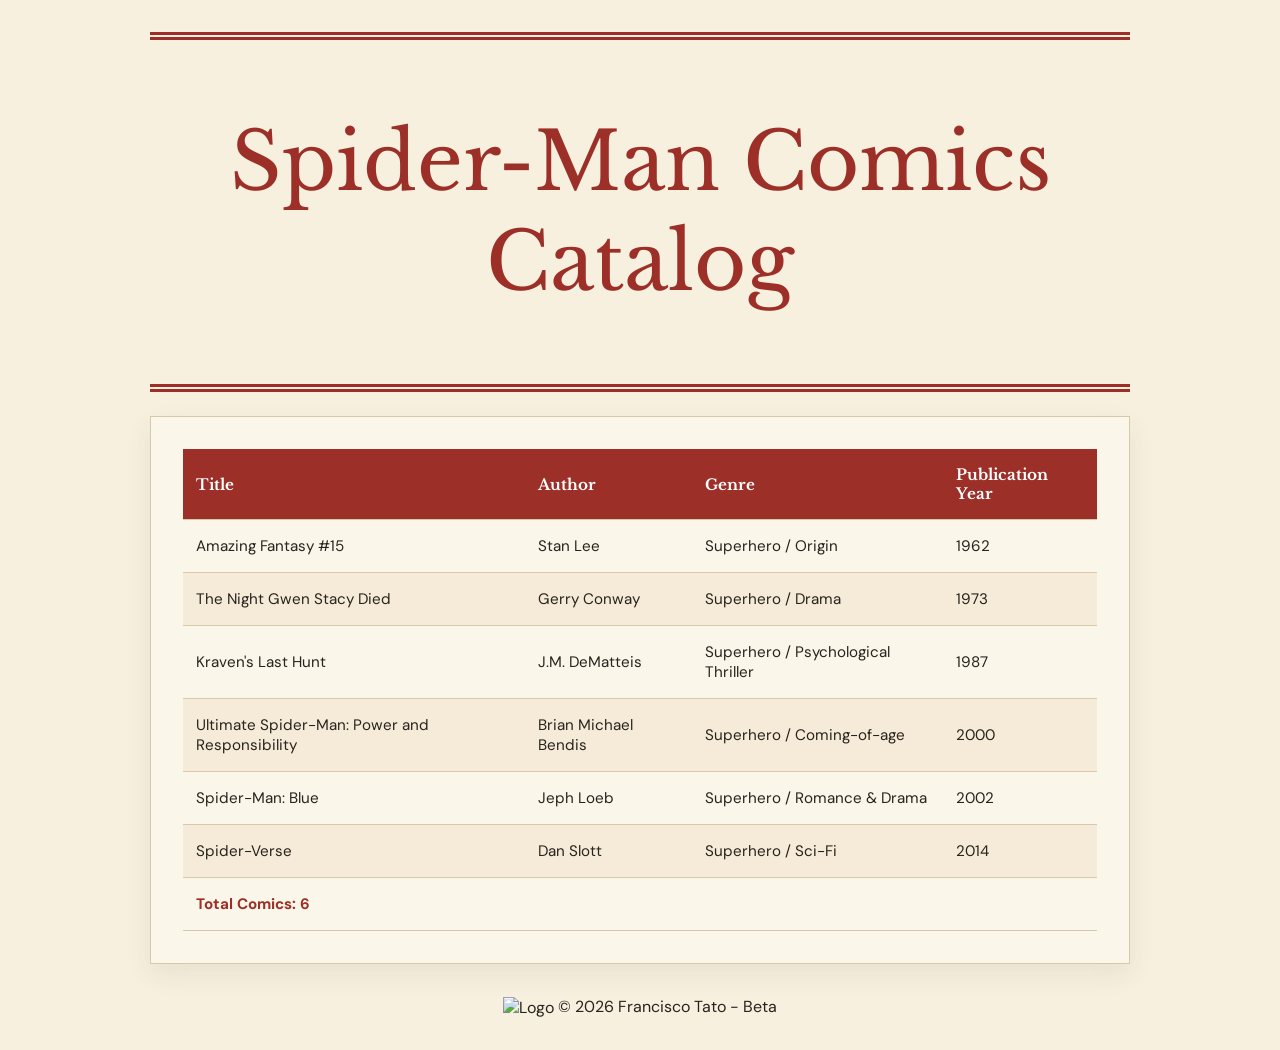
==== comic-catalog.html @ f134501c "Create individual CSS files for each page" ====
<!DOCTYPE html>
<html lang="en">
<head>
    <meta charset="UTF-8">
    <meta name="viewport" content="width=device-width, initial-scale=1.0">
    <link rel="stylesheet" href="css/comic-catalog.css">
    <link rel="shortcut icon" href="assets/images/global/favicon.ico" type="image/x-icon">
    <title>Book Catalog</title>
</head>
<body>
    <div class="container">
        <div class="hero">
            <h1>Spider-Man Comics Catalog</h1>
        </div>
        <div class="card">
            <table>
                <thead>
                    <tr>
                        <th>Title</th>
                        <th>Author</th>
                        <th>Genre</th>
            <th>Publication Year</th>
            </tr>
        </thead>
        <tbody>
            <tr>
                <td>Amazing Fantasy #15</td>
                <td>Stan Lee</td>
                <td>Superhero / Origin</td>
                <td>1962</td>
            </tr>
            <tr>
                <td>The Night Gwen Stacy Died</td>
                <td>Gerry Conway</td>
                <td>Superhero / Drama</td>
                <td>1973</td>
            </tr>
            <tr>
                <td>Kraven's Last Hunt</td>
                <td>J.M. DeMatteis</td>
                <td>Superhero / Psychological Thriller</td>
                <td>1987</td>
            </tr>
            <tr>
                <td>Ultimate Spider-Man: Power and Responsibility</td>
                <td>Brian Michael Bendis</td>
                <td>Superhero / Coming-of-age</td>
                <td>2000</td>
            </tr>
            <tr>
                <td>Spider-Man: Blue</td>
                <td>Jeph Loeb</td>
                <td>Superhero / Romance & Drama</td>
                <td>2002</td>
            </tr>
            <tr>
                <td>Spider-Verse</td>
                <td>Dan Slott</td>
                <td>Superhero / Sci-Fi</td>
                <td>2014</td>
            </tr>
        </tbody>
        <tfoot>
            <tr>
                <td colspan="4">Total Comics: 6</td>
            </tr>
        </tfoot>
    </table>
        </div>
    </div>
    <div class="footer">
        <div class="copyright">
            <img src="assets/images/global/Copyright.png" alt="Logo">
            &copy 2026 Francisco Tato - Beta
        </div>
    </div>
</body>
</html>
---- css/comic-catalog.css ----
@import url("https://fonts.googleapis.com/css2?family=DM+Sans:wght@400;500;700&family=Libre+Baskerville:wght@700&display=swap");

:root { --paper: #f7f0df; --ink: #28231d; --red: #9c2f27; --gold: #c28a3d; --line: #d8c8a9; }
* { box-sizing: border-box; }
body { margin: 0; padding: 2rem 1rem; color: var(--ink); background: var(--paper); font-family: "DM Sans", sans-serif; }
.container { width: min(100%, 980px); margin: auto; }
.hero { margin-bottom: 1.5rem; padding: clamp(2rem, 6vw, 4.5rem) 1rem; border-top: 8px double var(--red); border-bottom: 8px double var(--red); text-align: center; }
h1 { margin: 0; color: var(--red); font: clamp(2.4rem, 7vw, 5rem) "Libre Baskerville", Georgia, serif; }
.card { padding: clamp(1rem, 3vw, 2rem); border: 1px solid var(--line); background: rgba(255,255,255,.35); box-shadow: 0 10px 25px rgba(82,54,18,.08); }
table { width: 100%; border-collapse: collapse; font-size: .95rem; }
th, td { padding: 1rem .8rem; border-bottom: 1px solid var(--line); text-align: left; }
th { color: white; background: var(--red); font-family: "Libre Baskerville", Georgia, serif; }
tr:nth-child(even) { background: rgba(194,138,61,.1); }
tfoot td { color: var(--red); font-weight: 700; }
.footer { margin-top: 2rem; text-align: center; }
.copyright img { width: 20px; vertical-align: middle; }
@media (max-width: 700px) { .card { overflow-x: auto; } table { min-width: 680px; } }
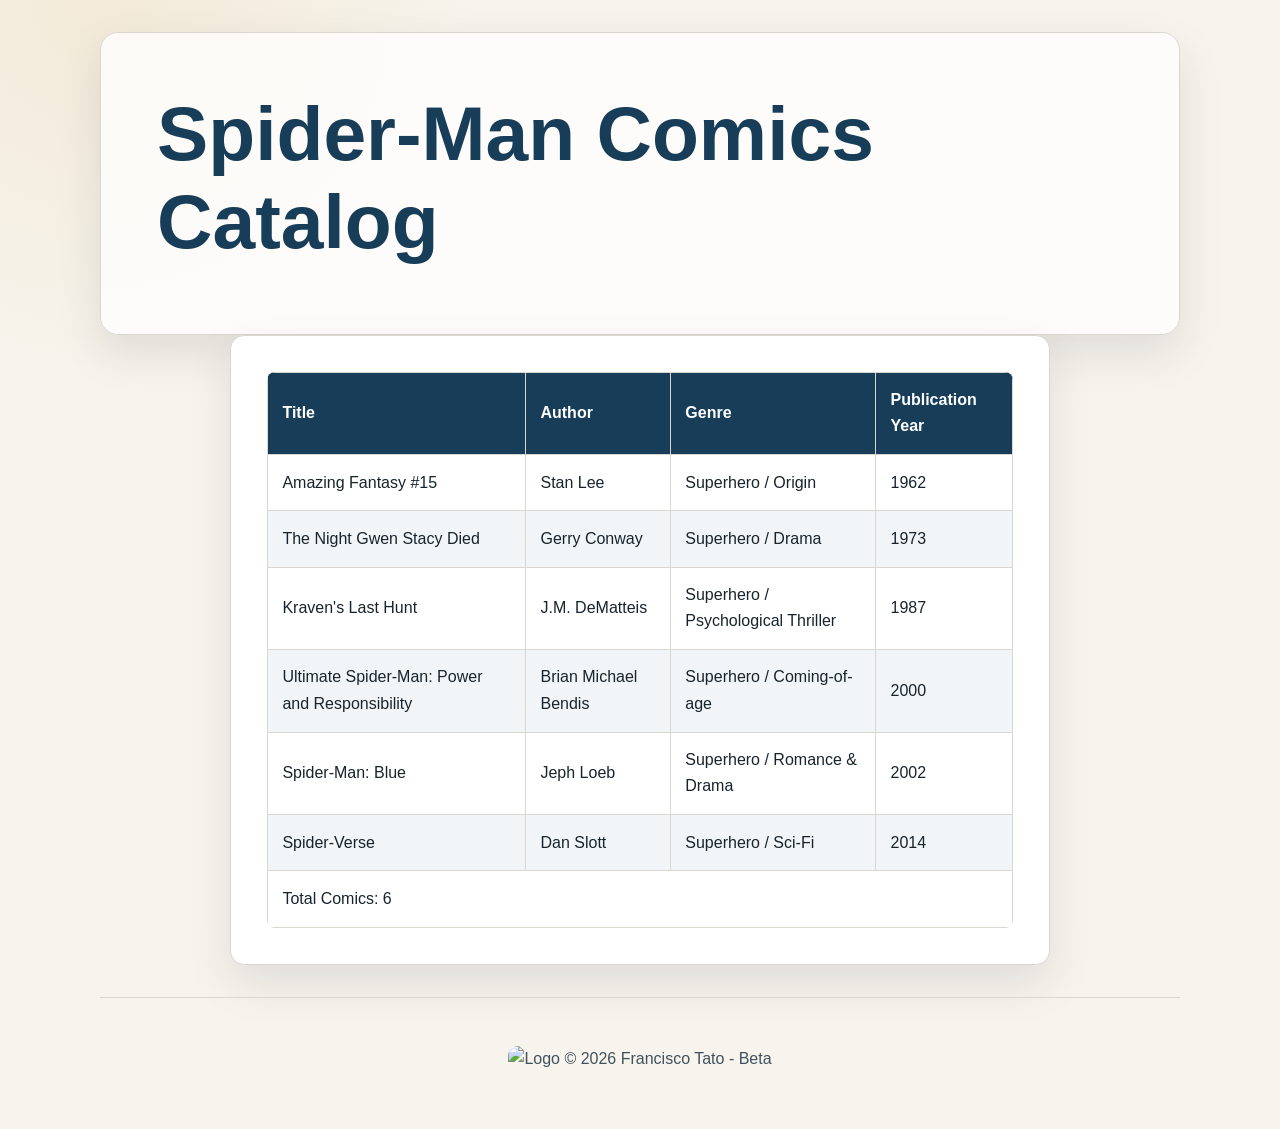
==== commit f5e1a9a2: "Unify site styling with a shared stylesheet" ====
--- a/comic-catalog.html
+++ b/comic-catalog.html
@@ -3,7 +3,7 @@
 <head>
     <meta charset="UTF-8">
     <meta name="viewport" content="width=device-width, initial-scale=1.0">
-    <link rel="stylesheet" href="css/comic-catalog.css">
+    <link rel="stylesheet" href="css/style.css">
     <link rel="shortcut icon" href="assets/images/global/favicon.ico" type="image/x-icon">
     <title>Book Catalog</title>
 </head>
--- a/css/style.css
+++ b/css/style.css
@@ -0,0 +1,73 @@
+:root {
+    --ink: #18242d;
+    --ink-soft: #40515d;
+    --paper: #f7f4ed;
+    --surface: #ffffff;
+    --blue: #24577a;
+    --blue-dark: #173d58;
+    --coral: #d96c50;
+    --gold: #d5a247;
+    --line: #d9d7d0;
+    --shadow: 0 18px 45px rgba(24, 36, 45, 0.11);
+    --radius: 14px;
+}
+
+* { box-sizing: border-box; }
+html { scroll-behavior: smooth; }
+body {
+    min-height: 100vh;
+    margin: 0;
+    padding: 2rem 1rem;
+    color: var(--ink);
+    background: radial-gradient(circle at 8% 0, rgba(213, 162, 71, 0.13), transparent 24rem), var(--paper);
+    font-family: Arial, Helvetica, sans-serif;
+    line-height: 1.65;
+}
+body.hero {
+    background: radial-gradient(circle at 90% 0, rgba(36, 87, 122, 0.13), transparent 28rem),
+        radial-gradient(circle at 5% 75%, rgba(217, 108, 80, 0.09), transparent 24rem), var(--paper);
+}
+h1, h2, h3 { margin-top: 0; line-height: 1.15; font-family: Arial, Helvetica, sans-serif; }
+h1 { margin-bottom: 0.75rem; color: var(--blue-dark); font-size: clamp(2.35rem, 6vw, 4.8rem); }
+h2 { color: var(--blue); font-size: clamp(1.45rem, 3vw, 2.25rem); }
+h3 { color: var(--blue-dark); font-size: 1.35rem; }
+p, ul, ol { margin-top: 0; }
+a { color: var(--blue); font-weight: 700; }
+a:hover, a:focus-visible { color: var(--coral); }
+body > h1, body > .hero > h1, body > header.hero { width: min(100%, 1080px); margin: 0 auto 2rem; text-align: center; }
+.hero { padding: clamp(1.5rem, 5vw, 3.5rem); border: 1px solid var(--line); border-radius: 18px; background: rgba(255, 255, 255, 0.76); box-shadow: var(--shadow); }
+.container { width: min(100%, 1080px); margin: 0 auto 2rem; }
+.container > h1, .container > h2 { margin-bottom: 1.4rem; }
+.card { width: min(100%, 820px); margin: 0 auto 1.25rem; padding: clamp(1.25rem, 3vw, 2.25rem); overflow: hidden; border: 1px solid var(--line); border-radius: var(--radius); background: var(--surface); box-shadow: var(--shadow); }
+.card:last-child { margin-bottom: 0; }
+main.card { width: min(100%, 920px); }
+.btn { display: inline-block; margin: 0.35rem 0.3rem 0.35rem 0; padding: 0.7rem 1.05rem; border: 1px solid var(--blue); border-radius: 8px; color: #fff; background: var(--blue); text-decoration: none; transition: background 160ms ease, border-color 160ms ease, transform 160ms ease; }
+.btn:hover, .btn:focus-visible { color: #fff; border-color: var(--coral); background: var(--coral); transform: translateY(-2px); }
+ul, ol { padding-left: 1.3rem; }
+li::marker { color: var(--coral); }
+.event-item + .event-item { margin-top: 1.5rem; padding-top: 1.5rem; border-top: 1px solid var(--line); }
+img, video { max-width: 100%; height: auto; border-radius: 10px; }
+#foto { display: block; width: min(190px, 55vw); aspect-ratio: 1; margin: 0 auto 2rem; object-fit: cover; border: 6px solid var(--surface); border-radius: 50%; box-shadow: 0 0 0 2px var(--gold), var(--shadow); }
+#spidermanimage { display: block; width: min(100%, 500px); margin: 0 auto 1.5rem; }
+table { width: 100%; border-collapse: collapse; overflow: hidden; border-radius: 8px; background: var(--surface); }
+th, td { padding: 0.9rem; border: 1px solid var(--line); text-align: left; }
+th { color: #fff; background: var(--blue-dark); font-family: Arial, Helvetica, sans-serif; }
+tr:nth-child(even) { background: rgba(36, 87, 122, 0.06); }
+audio, video { width: 100%; }
+form { max-width: 720px; margin: 0 auto; }
+label, select, input, textarea, button { font: inherit; }
+label { color: var(--ink-soft); }
+input:not([type="radio"]):not([type="checkbox"]), select, textarea { width: 100%; margin: 0.35rem 0 0.9rem; padding: 0.75rem 0.85rem; border: 1px solid var(--line); border-radius: 7px; color: var(--ink); background: #fcfbf8; }
+textarea { min-height: 150px; resize: vertical; }
+input[type="radio"], input[type="checkbox"] { accent-color: var(--coral); }
+input:focus, select:focus, textarea:focus, button:focus-visible { outline: 3px solid rgba(36, 87, 122, 0.25); outline-offset: 2px; }
+.footer, .btn-group { width: min(100%, 1080px); margin: 2rem auto 0; padding: 1.5rem; border-top: 1px solid var(--line); text-align: center; }
+.footer-content { color: var(--ink-soft); }
+.copyright { margin: 1.5rem auto 0; color: var(--ink-soft); text-align: center; }
+.copyright img { width: 20px; vertical-align: middle; }
+@media (max-width: 700px) {
+    body { padding: 1rem 0.75rem; }
+    .hero, .card { padding: 1.25rem; border-radius: 11px; }
+    table { display: block; overflow-x: auto; white-space: nowrap; }
+    th, td { padding: 0.7rem; }
+}
